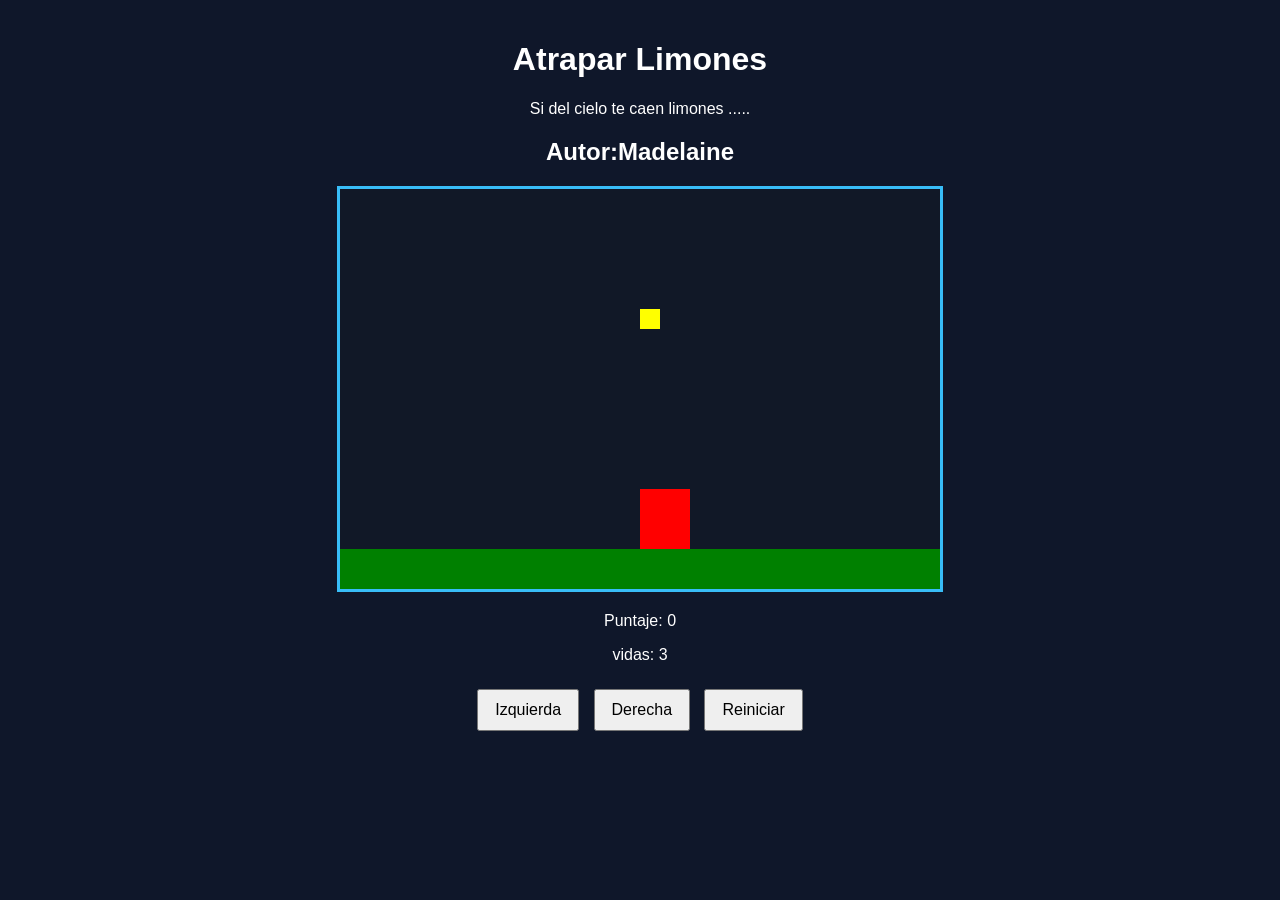
==== index.html @ 8b78915d "modificando el html" ====
<!DOCTYPE html>
<html>
<head>
  <title>Caza Estrellas</title>
  
 <link href="limones.css" rel="stylesheet"/>
 
</head>
<body onload="dibujarIniciar()">
  <div class="contenedor">
    <h1>Atrapar Limones</h1>
    <p>Si del cielo te caen limones ..... </p>
    <h2>Autor:Madelaine</h2>
    <canvas id="areaJuego" width="600" height="400"></canvas>
    <div class="panel">
      <p>Puntaje: <span id="txtPuntaje">0</span></p>
      <p>vidas: <span id="txtvidas">3</span></p>
    </div>
    <div class="botones">
      <button onclick="moverIzquierda()">Izquierda</button>
      <button onclick="moverDerecha()">Derecha</button>
      
      
      <button onclick="reiniciar()">Reiniciar</button>
    </div>
  </div>
  <script src="limones.js"></script>
  <script src="util.js"></script>
</body>
</html>
---- limones.css ----
body {
  font-family: Arial, sans-serif;
  background-color: #0f172a;
  color: white;
  text-align: center;
  margin: 0;
  padding: 20px;
}

.contenedor {
  max-width: 800px;
  margin: 0 auto;
}

canvas {
  background-color: #111827;
  border: 3px solid #38bdf8;
  display: block;
  margin: 20px auto;
}

.panel {
  margin: 20px 0;
}

.botones button {
  margin: 5px;
  padding: 10px 16px;
  font-size: 16px;
  cursor: pointer;
}
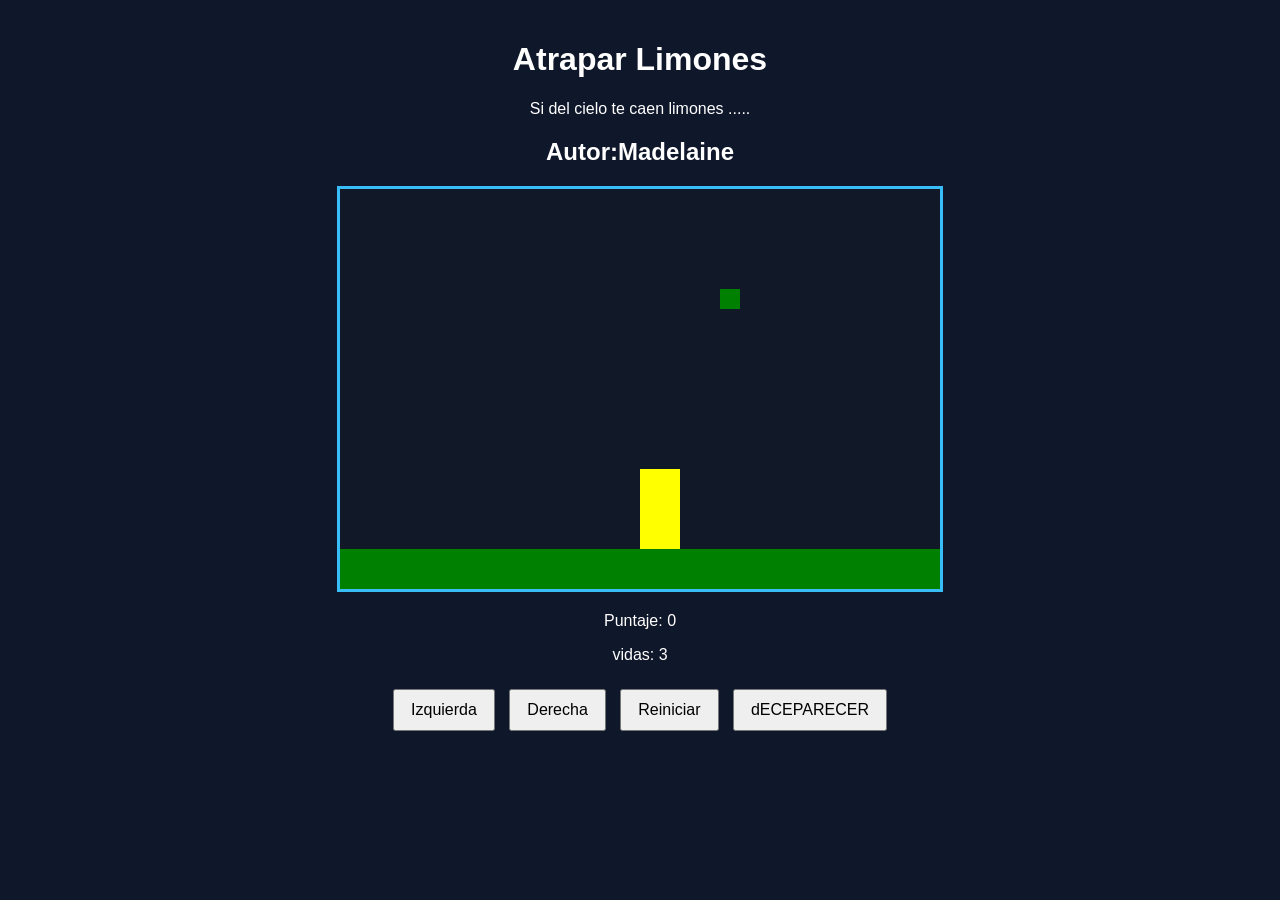
==== commit 9c63f832: "creacion de la funcion de desaparecer personaje y canbio en estilos" ====
--- a/index.html
+++ b/index.html
@@ -22,6 +22,7 @@
       
       
       <button onclick="reiniciar()">Reiniciar</button>
+      <button onclick="desaparecerPersonaje()">dECEPARECER</button>
     </div>
   </div>
   <script src="limones.js"></script>
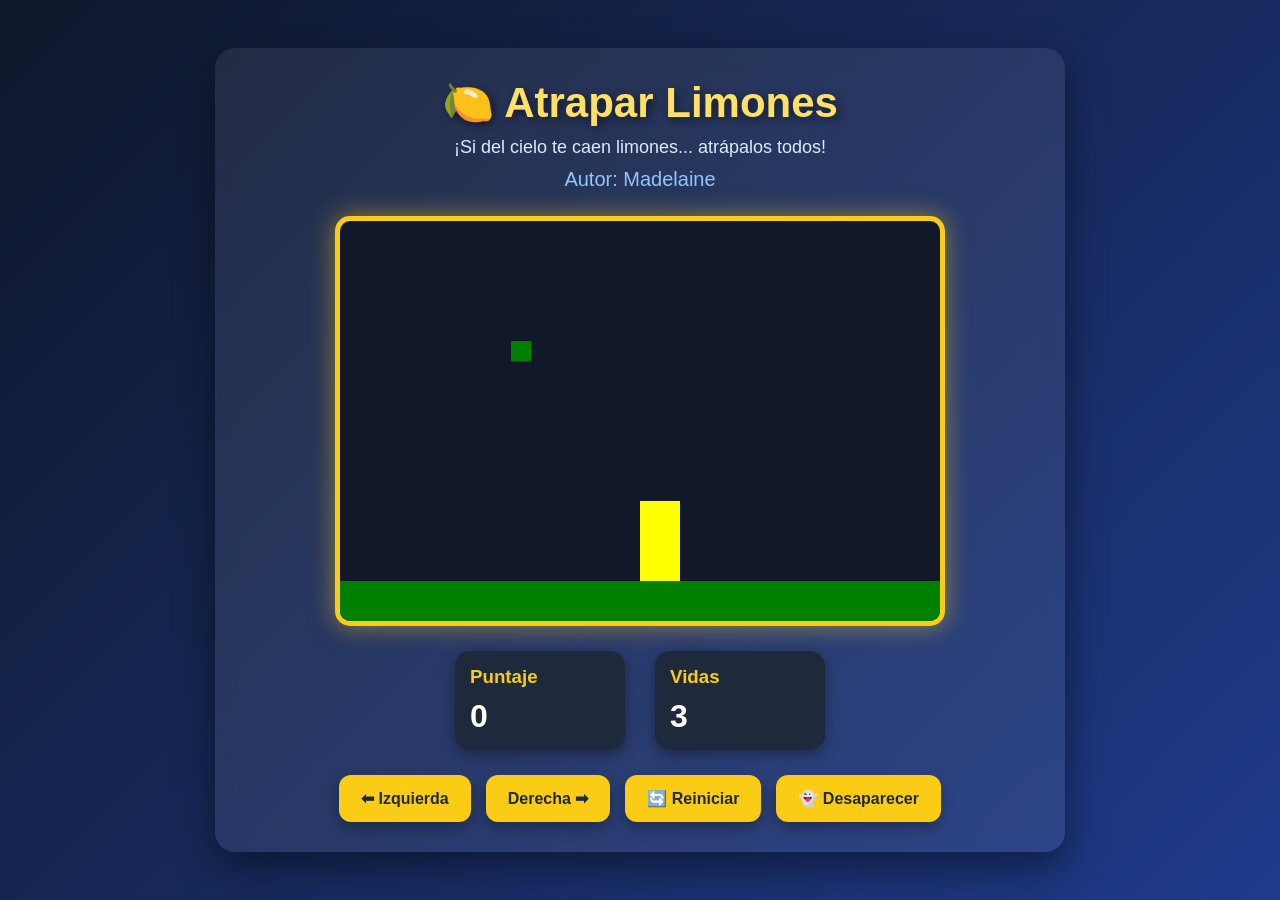
==== commit 8f30512a: "modificacion de css y html (estilo)" ====
--- a/index.html
+++ b/index.html
@@ -1,31 +1,58 @@
 <!DOCTYPE html>
-<html>
+<html lang="es">
 <head>
-  <title>Caza Estrellas</title>
-  
- <link href="limones.css" rel="stylesheet"/>
- 
+    <meta charset="UTF-8">
+    <meta name="viewport" content="width=device-width, initial-scale=1.0">
+    <title>Atrapar Limones</title>
+    <link rel="stylesheet" href="limones.css">
 </head>
+
 <body onload="dibujarIniciar()">
-  <div class="contenedor">
-    <h1>Atrapar Limones</h1>
-    <p>Si del cielo te caen limones ..... </p>
-    <h2>Autor:Madelaine</h2>
-    <canvas id="areaJuego" width="600" height="400"></canvas>
-    <div class="panel">
-      <p>Puntaje: <span id="txtPuntaje">0</span></p>
-      <p>vidas: <span id="txtvidas">3</span></p>
+
+    <div class="contenedor">
+
+        <header class="cabecera">
+            <h1>🍋 Atrapar Limones</h1>
+            <p>¡Si del cielo te caen limones... atrápalos todos!</p>
+            <h2>Autor: Madelaine</h2>
+        </header>
+
+        <div class="juego">
+
+            <canvas id="areaJuego" width="600" height="400"></canvas>
+
+            <div class="panel">
+
+                <div class="tarjeta">
+                    <h3>Puntaje</h3>
+                    <span id="txtPuntaje">0</span>
+                </div>
+
+                <div class="tarjeta">
+                    <h3>Vidas</h3>
+                    <span id="txtvidas">3</span>
+                </div>
+
+            </div>
+
+            <div class="botones">
+
+                <button onclick="moverIzquierda()">⬅ Izquierda</button>
+
+                <button onclick="moverDerecha()">Derecha ➡</button>
+
+                <button onclick="reiniciar()">🔄 Reiniciar</button>
+
+                <button onclick="desaparecerPersonaje()">👻 Desaparecer</button>
+
+            </div>
+
+        </div>
+
     </div>
-    <div class="botones">
-      <button onclick="moverIzquierda()">Izquierda</button>
-      <button onclick="moverDerecha()">Derecha</button>
-      
-      
-      <button onclick="reiniciar()">Reiniciar</button>
-      <button onclick="desaparecerPersonaje()">dECEPARECER</button>
-    </div>
-  </div>
-  <script src="limones.js"></script>
-  <script src="util.js"></script>
+
+    <script src="limones.js"></script>
+    <script src="util.js"></script>
+
 </body>
 </html>
--- a/limones.css
+++ b/limones.css
@@ -1,31 +1,136 @@
-body {
-  font-family: Arial, sans-serif;
-  background-color: #0f172a;
-  color: white;
-  text-align: center;
-  margin: 0;
-  padding: 20px;
+*{
+    margin:0;
+    padding:0;
+    box-sizing:border-box;
 }
 
-.contenedor {
-  max-width: 800px;
-  margin: 0 auto;
+body{
+    font-family:Arial, Helvetica, sans-serif;
+    background:linear-gradient(135deg,#0f172a,#1e3a8a);
+    min-height:100vh;
+    display:flex;
+    justify-content:center;
+    align-items:center;
+    color:white;
+    padding:30px;
 }
 
-canvas {
-  background-color: #111827;
-  border: 3px solid #38bdf8;
-  display: block;
-  margin: 20px auto;
+.contenedor{
+    width:850px;
+    background:rgba(255,255,255,.08);
+    backdrop-filter:blur(10px);
+    border-radius:20px;
+    padding:30px;
+    box-shadow:0 15px 40px rgba(0,0,0,.45);
 }
 
-.panel {
-  margin: 20px 0;
+.cabecera{
+    text-align:center;
+    margin-bottom:25px;
 }
 
-.botones button {
-  margin: 5px;
-  padding: 10px 16px;
-  font-size: 16px;
-  cursor: pointer;
+.cabecera h1{
+    font-size:42px;
+    color:#ffe066;
+    margin-bottom:10px;
+    text-shadow:3px 3px 8px rgba(0,0,0,.5);
+}
+
+.cabecera p{
+    font-size:18px;
+    color:#dbeafe;
+    margin-bottom:10px;
+}
+
+.cabecera h2{
+    color:#93c5fd;
+    font-size:20px;
+    font-weight:normal;
+}
+
+.juego{
+    display:flex;
+    flex-direction:column;
+    align-items:center;
+}
+
+#areaJuego{
+    background:#111827;
+    border:5px solid #facc15;
+    border-radius:15px;
+    box-shadow:0 0 25px rgba(250,204,21,.5);
+}
+
+.panel{
+    display:flex;
+    justify-content:center;
+    gap:30px;
+    margin:25px 0;
+    width:100%;
+}
+
+.tarjeta{
+    width:170px;
+    background:#1e293b;
+    border-radius:15px;
+    padding:15px;
+    box-shadow:0 5px 15px rgba(0,0,0,.35);
+}
+
+.tarjeta h3{
+    margin-bottom:10px;
+    color:#facc15;
+}
+
+.tarjeta span{
+    font-size:32px;
+    font-weight:bold;
+    color:#ffffff;
+}
+
+.botones{
+    display:flex;
+    flex-wrap:wrap;
+    justify-content:center;
+    gap:15px;
+}
+
+.botones button{
+    padding:14px 22px;
+    border:none;
+    border-radius:12px;
+    font-size:16px;
+    font-weight:bold;
+    cursor:pointer;
+    background:#facc15;
+    color:#1e293b;
+    transition:.3s;
+    box-shadow:0 6px 15px rgba(0,0,0,.3);
+}
+
+.botones button:hover{
+    background:#fde047;
+    transform:translateY(-4px) scale(1.05);
+}
+
+.botones button:active{
+    transform:scale(.96);
+}
+
+@media(max-width:700px){
+
+    .contenedor{
+        width:100%;
+    }
+
+    #areaJuego{
+        width:100%;
+        height:auto;
+    }
+
+    .panel{
+        flex-direction:column;
+        align-items:center;
+    }
+
 }
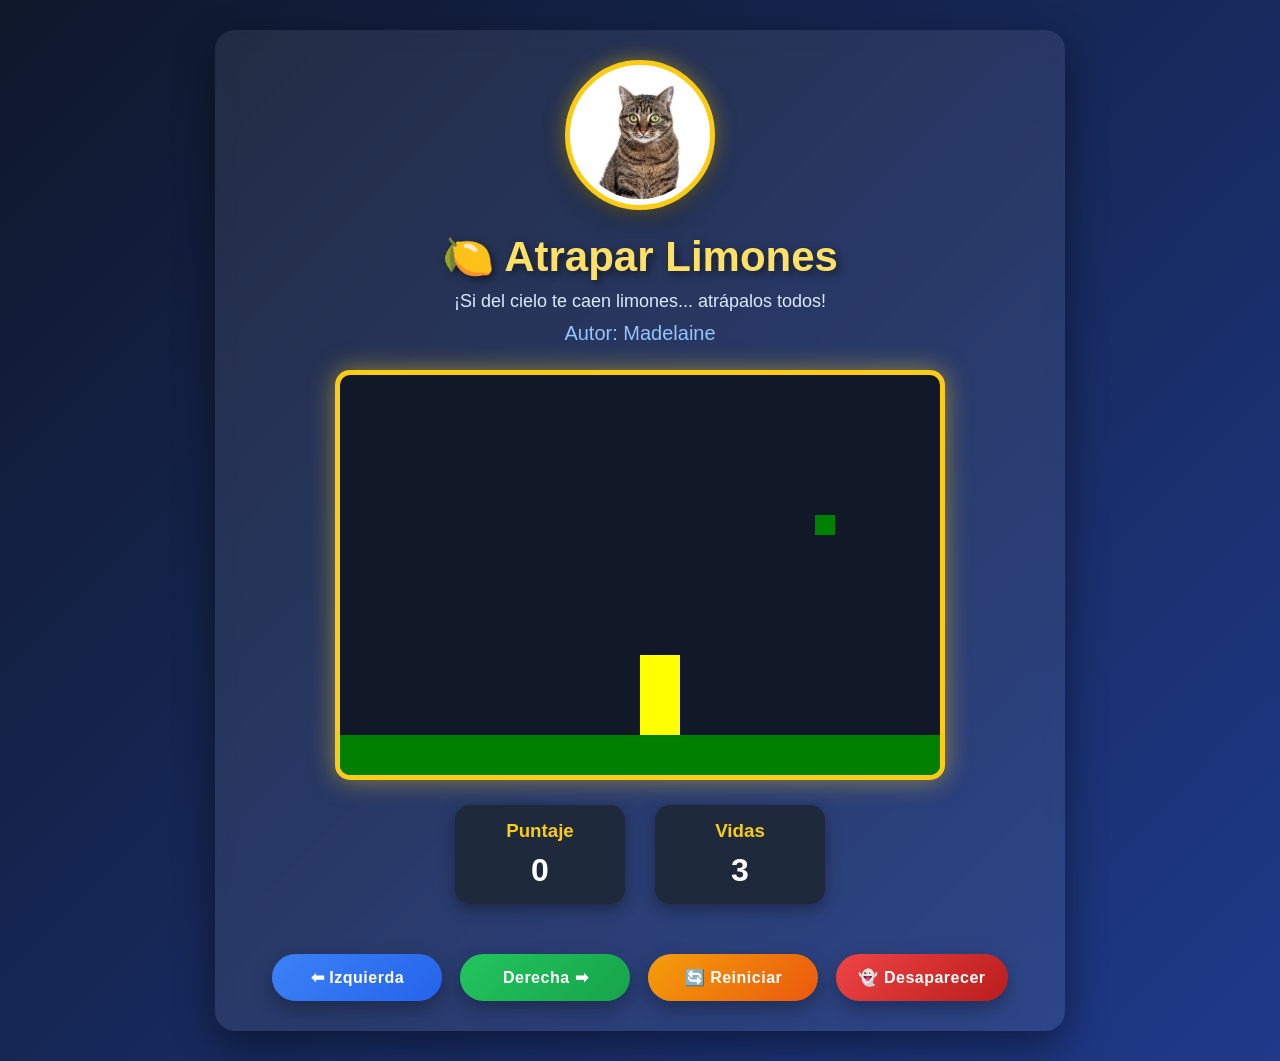
==== commit 9e79b9bb: "cambios con IA" ====
--- a/index.html
+++ b/index.html
@@ -1,58 +1,68 @@
 <!DOCTYPE html>
 <html lang="es">
+
 <head>
     <meta charset="UTF-8">
     <meta name="viewport" content="width=device-width, initial-scale=1.0">
     <title>Atrapar Limones</title>
+
     <link rel="stylesheet" href="limones.css">
+
 </head>
 
 <body onload="dibujarIniciar()">
 
-    <div class="contenedor">
+<div class="contenedor">
 
-        <header class="cabecera">
-            <h1>🍋 Atrapar Limones</h1>
-            <p>¡Si del cielo te caen limones... atrápalos todos!</p>
-            <h2>Autor: Madelaine</h2>
-        </header>
+    <header class="cabecera">
 
-        <div class="juego">
+        <!-- Imagen -->
+        <img src="gato.png" alt="Logo del juego" class="logo">
 
-            <canvas id="areaJuego" width="600" height="400"></canvas>
+        <h1>🍋 Atrapar Limones</h1>
 
-            <div class="panel">
+        <p>¡Si del cielo te caen limones... atrápalos todos!</p>
 
-                <div class="tarjeta">
-                    <h3>Puntaje</h3>
-                    <span id="txtPuntaje">0</span>
-                </div>
+        <h2>Autor: Madelaine</h2>
 
-                <div class="tarjeta">
-                    <h3>Vidas</h3>
-                    <span id="txtvidas">3</span>
-                </div>
+    </header>
 
+    <div class="juego">
+
+        <canvas id="areaJuego" width="600" height="400"></canvas>
+
+        <div class="panel">
+
+            <div class="tarjeta">
+                <h3>Puntaje</h3>
+                <span id="txtPuntaje">0</span>
             </div>
 
-            <div class="botones">
+            <div class="tarjeta">
+                <h3>Vidas</h3>
+                <span id="txtvidas">3</span>
+            </div>
 
-                <button onclick="moverIzquierda()">⬅ Izquierda</button>
+        </div>
 
-                <button onclick="moverDerecha()">Derecha ➡</button>
+        <div class="botones">
 
-                <button onclick="reiniciar()">🔄 Reiniciar</button>
+            <button onclick="moverIzquierda()">⬅ Izquierda</button>
 
-                <button onclick="desaparecerPersonaje()">👻 Desaparecer</button>
+            <button onclick="moverDerecha()">Derecha ➡</button>
 
-            </div>
+            <button onclick="reiniciar()">🔄 Reiniciar</button>
+
+            <button onclick="desaparecerPersonaje()">👻 Desaparecer</button>
 
         </div>
 
     </div>
 
-    <script src="limones.js"></script>
-    <script src="util.js"></script>
+</div>
+
+<script src="limones.js"></script>
+<script src="util.js"></script>
 
 </body>
 </html>
--- a/limones.css
+++ b/limones.css
@@ -27,6 +27,27 @@
 .cabecera{
     text-align:center;
     margin-bottom:25px;
+}
+
+/* ====== LOGO ====== */
+
+.logo{
+    width:150px;
+    height:150px;
+    object-fit:cover;
+    border-radius:50%;
+    margin-bottom:18px;
+    border:5px solid #facc15;
+    background:white;
+    padding:6px;
+    box-shadow:
+        0 10px 25px rgba(0,0,0,.35),
+        0 0 20px rgba(250,204,21,.5);
+    transition:.4s;
+}
+
+.logo:hover{
+    transform:scale(1.08) rotate(5deg);
 }
 
 .cabecera h1{
@@ -75,6 +96,7 @@
     border-radius:15px;
     padding:15px;
     box-shadow:0 5px 15px rgba(0,0,0,.35);
+    text-align:center;
 }
 
 .tarjeta h3{
@@ -85,42 +107,71 @@
 .tarjeta span{
     font-size:32px;
     font-weight:bold;
-    color:#ffffff;
+    color:white;
 }
+
+/* ===== BOTONES ===== */
 
 .botones{
     display:flex;
+    justify-content:center;
+    align-items:center;
+    gap:18px;
     flex-wrap:wrap;
-    justify-content:center;
-    gap:15px;
+    margin-top:25px;
 }
 
 .botones button{
+    min-width:170px;
     padding:14px 22px;
     border:none;
-    border-radius:12px;
+    border-radius:50px;
     font-size:16px;
     font-weight:bold;
     cursor:pointer;
-    background:#facc15;
-    color:#1e293b;
-    transition:.3s;
-    box-shadow:0 6px 15px rgba(0,0,0,.3);
+    color:white;
+    transition:all .3s ease;
+    box-shadow:0 8px 20px rgba(0,0,0,.30);
+    letter-spacing:.5px;
+}
+
+.botones button:nth-child(1){
+    background:linear-gradient(135deg,#3b82f6,#2563eb);
+}
+
+.botones button:nth-child(2){
+    background:linear-gradient(135deg,#22c55e,#16a34a);
+}
+
+.botones button:nth-child(3){
+    background:linear-gradient(135deg,#f59e0b,#ea580c);
+}
+
+.botones button:nth-child(4){
+    background:linear-gradient(135deg,#ef4444,#b91c1c);
 }
 
 .botones button:hover{
-    background:#fde047;
-    transform:translateY(-4px) scale(1.05);
+    transform:translateY(-5px) scale(1.04);
+    box-shadow:0 12px 25px rgba(0,0,0,.45);
+    filter:brightness(1.1);
 }
 
 .botones button:active{
-    transform:scale(.96);
+    transform:translateY(2px) scale(.98);
+    box-shadow:0 5px 10px rgba(0,0,0,.35);
 }
 
 @media(max-width:700px){
 
     .contenedor{
         width:100%;
+        padding:20px;
+    }
+
+    .logo{
+        width:120px;
+        height:120px;
     }
 
     #areaJuego{
@@ -133,4 +184,9 @@
         align-items:center;
     }
 
+    .botones button{
+        width:100%;
+        max-width:320px;
+    }
+
 }
